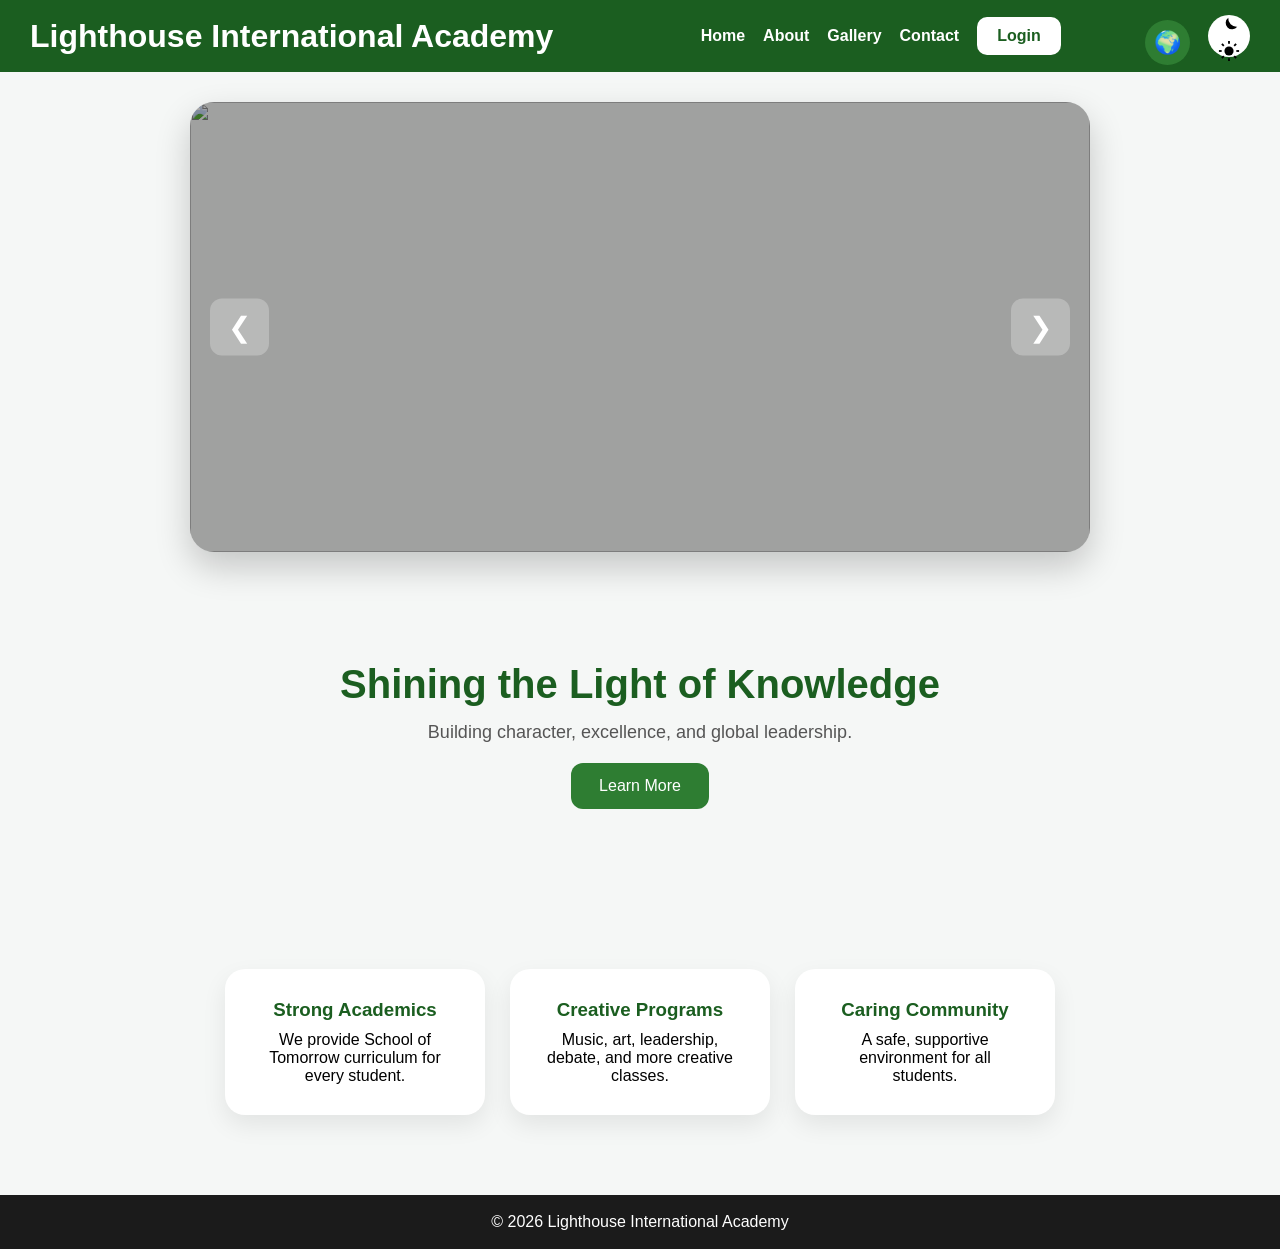
==== index.html @ 6addf2e8 "Add files via upload" ====
<!DOCTYPE html>
<html>
<head>
    <meta charset="UTF-8">
    <meta name="viewport" content="width=device-width, initial-scale=1.0">
    <title>Lighthouse International Academy</title>
    <link rel="stylesheet" href="style.css">
</head>

<body>

<!-- HEADER -->
<header class="header">
    <div class="logo-area">
        <h1 class="logo-text">Lighthouse International Academy</h1>
    </div>
	 <nav class="navbar">
    <a href="index.html">Home</a>
    <a href="about.html">About</a>
    <a href="gallery.html">Gallery</a>
    <a href="contact.html">Contact</a>
	<a href="login.html" class="login-btn">Login</a>
  </nav>
<button id="darkBtn" class="dark-toggle" onclick="toggleDark()">

  <!-- 🌙 Moon -->
  <svg id="moonIcon" xmlns="http://www.w3.org/2000/svg" viewBox="0 0 24 24" width="22" height="22">
    <path fill="currentColor"
      d="M21 12.79A9 9 0 0 1 11.21 3
      7 7 0 1 0 21 12.79z"/>
  </svg>

  <!-- ☀️ Sun -->
  <svg id="sunIcon" xmlns="http://www.w3.org/2000/svg" viewBox="0 0 24 24" width="22" height="22">
    <circle cx="12" cy="12" r="5" fill="currentColor"/>
    <g stroke="currentColor" stroke-width="2">
      <line x1="12" y1="1" x2="12" y2="4"/>
      <line x1="12" y1="20" x2="12" y2="23"/>
      <line x1="4.22" y1="4.22" x2="6.34" y2="6.34"/>
      <line x1="17.66" y1="17.66" x2="19.78" y2="19.78"/>
      <line x1="1" y1="12" x2="4" y2="12"/>
      <line x1="20" y1="12" x2="23" y2="12"/>
      <line x1="4.22" y1="19.78" x2="6.34" y2="17.66"/>
      <line x1="17.66" y1="6.34" x2="19.78" y2="4.22"/>
    </g>
  </svg>

</button>
</header>

<!-- 🌍 LANGUAGE DROPDOWN -->

<div class="language-menu">

  <!-- 🌍 Earth Icon -->
  <button class="lang-btn" onclick="toggleLangMenu()">

    🌍

  </button>

  <!-- Dropdown -->
  <div class="lang-dropdown" id="langDropdown">

    <button onclick="setLanguage('en')">
      🇺🇸 English
    </button>

    <button onclick="setLanguage('ko')">
      🇰🇷 한국어
    </button>

    <button onclick="setLanguage('th')">
      🇹🇭 ไทย
    </button>

  </div>

</div>

<!-- SLIDER (🔥 header 아래에 위치) -->
<section class="slider">
<h1 id="typing"></h1>  
  


  <img src="images/slide1.jpg" class="slide active">
  <img src="images/slide2.jpg" class="slide">
  <img src="images/slide3.jpg" class="slide">
  <img src="images/slide4.jpg" class="slide">
  <img src="images/slide5.jpg" class="slide">
  <img src="images/slide6.jpg" class="slide">
  <img src="images/slide7.jpg" class="slide">
  <img src="images/slide8.jpg" class="slide">
  <img src="images/slide9.jpg" class="slide">
  <img src="images/slide10.jpg" class="slide">
  <img src="images/slide11.jpg" class="slide">
<button class="prev">❮</button>
  <button class="next">❯</button>
</section>

<!-- HERO SECTION -->
<section class="hero reveal">

  <div class="hero-content">

    <h2 id="hero-title">
      Shining the Light of Knowledge
    </h2>

    <p id="hero-text">
      Building character, excellence,
      and global leadership.
    </p>

    <a href="about.html"
       class="btn-hero"
       id="hero-btn">

       Learn More

    </a>

  </div>

</section>

<!-- CARDS -->
<section class="cards-section reveal">

    <div class="card">
      <h3 id="card1-title">
  Strong Academics
</h3>

<p id="card1-text">
  We provide School of Tomorrow curriculum for every student.
</p>
    </div>

    <div class="card">
        <h3 id="card2-title">
  Creative Programs
</h3>

<p id="card2-text">
  Music, art, leadership, debate, and more creative classes.
</p>
    </div>

    <div class="card">
        <h3 id="card3-title">
  Caring Community
</h3>

<p id="card3-text">
  A safe, supportive environment for all students.
</p>
    </div>

</section>

<!-- FOOTER -->
<footer class="footer">
    <p>© 2026 Lighthouse International Academy</p>
</footer>
<div id="lightbox">
  <img id="lightbox-img">
</div>

<!-- SCRIPT -->
<!-- SCRIPT -->
<script type="module" src="script.js"></script>

</body>
</html>
---- style.css ----
*{
  margin:0;
  padding:0;
  box-sizing:border-box;
}

body{
  background:#f5f7f6;
  font-family:Arial,sans-serif;
}

section{
  margin-bottom:40px;
}

/* HEADER */

.header{
  position:sticky;
  top:0;
  z-index:100;

  display:flex;
  justify-content:space-between;
  align-items:center;

  background:#1b5e20;
  color:white;

  padding:15px 30px;
}

/* NAVBAR */

.navbar{
  display:flex;
  align-items:center;
  gap:18px;
}

.navbar a{
  color:white;
  text-decoration:none;
  font-weight:bold;
  transition:0.3s;
}

.navbar a:hover{
  color:#a5d6a7;
}

/* LOGIN BUTTON */

.login-btn{
  background:white;
  color:#1b5e20 !important;

  padding:10px 20px;

  border-radius:10px;

  transition:0.3s;
}

.login-btn:hover{
  background:#dcedc8;
  transform:translateY(-2px);
}

/* HERO */

.hero{
  text-align:center;
  padding:80px 20px;
}

.hero h2{
  font-size:40px;
  margin-bottom:15px;
  color:#1b5e20;
}

.hero p{
  font-size:18px;
  color:#555;
}

/* HERO BUTTON */

.btn-hero{
  display:inline-block;

  margin-top:20px;
  padding:14px 28px;

  background:#2e7d32;
  color:white;

  text-decoration:none;

  border-radius:12px;

  transition:0.3s;
}

.btn-hero:hover{
  transform:scale(1.05);
}

/* SLIDER */

.slider{
  position:relative;

  width:90%;
  max-width:900px;
  height:450px;

  margin:30px auto;

  overflow:hidden;

  border-radius:24px;

  box-shadow:0 15px 35px rgba(0,0,0,0.2);
}

.slide{
  position:absolute;

  width:100%;
  height:100%;

  object-fit:cover;

  opacity:0;

  transition:opacity 1s;
}

.slide.active{
  opacity:1;
}

.slider::after{
  content:"";

  position:absolute;
  inset:0;

  background:rgba(0,0,0,0.35);
}

/* SLIDER BUTTON */

.prev,
.next{
  position:absolute;
  top:50%;

  transform:translateY(-50%);

  background:rgba(255,255,255,0.25);

  border:none;

  color:white;

  font-size:28px;

  padding:12px 18px;

  cursor:pointer;

  border-radius:12px;

  z-index:10;

  transition:0.3s;
}

.prev:hover,
.next:hover{
  background:rgba(255,255,255,0.45);
}

.prev{
  left:20px;
}

.next{
  right:20px;
}

/* TYPING */

#typing{
  position:absolute;

  top:50%;
  left:50%;

  transform:translate(-50%,-50%);

  font-size:52px;
  font-weight:bold;

  color:white;

  border-right:3px solid white;

  padding-right:10px;

  z-index:10;

  white-space:nowrap;
}

/* CARDS */

.cards-section{
  display:flex;
  justify-content:center;
  gap:25px;
  flex-wrap:wrap;

  padding:40px 20px;
}

.card{
  width:260px;

  background:white;

  padding:30px;

  border-radius:20px;

  text-align:center;

  box-shadow:0 10px 25px rgba(0,0,0,0.08);

  transition:0.3s;
}

.card:hover{
  transform:translateY(-10px);
}

.card h3{
  margin-bottom:10px;
  color:#1b5e20;
}

/* GALLERY */

.gallery{
  padding:50px 20px;
  text-align:center;
}

.gallery h2{
  margin-bottom:25px;
  color:#1b5e20;
}

.gallery-grid{
  display:grid;

  grid-template-columns:
  repeat(auto-fit,minmax(250px,1fr));

  gap:18px;
}

.gallery-grid img{
  width:100%;

  border-radius:18px;

  transition:0.3s;

  cursor:pointer;
}

.gallery-grid img:hover{
  transform:scale(1.03);
}

/* LIGHTBOX */

#lightbox{
  position:fixed;
  inset:0;

  background:rgba(0,0,0,0.85);

  display:none;

  justify-content:center;
  align-items:center;

  z-index:999;
}

#lightbox img{
  max-width:90%;
  max-height:85%;

  border-radius:18px;
}

/* FOOTER */

.footer{
  background:#1b1b1b;
  color:white;

  text-align:center;

  padding:18px;

  margin-top:40px;
}

/* DARK MODE */

.dark{
  background:#121212;
  color:#e0e0e0;
}

.dark .header{
  background:#0d3b15;
}

.dark .card{
  background:#1f1f1f;
  color:white;
}

.dark .footer{
  background:black;
}

/* DARK BUTTON */

.dark-toggle{
  background:white;

  border:none;

  width:42px;
  height:42px;

  border-radius:50%;

  cursor:pointer;

  transition:0.3s;
}

.dark-toggle:hover{
  transform:rotate(180deg);
}

/* LANGUAGE MENU */

.language-menu{
  position:fixed;

  top:20px;
  right:90px;

  z-index:9999;
}

.lang-btn{
  width:45px;
  height:45px;

  border:none;

  border-radius:50%;

  background:#2e7d32;
  color:white;

  font-size:22px;

  cursor:pointer;

  transition:0.3s;
}

.lang-btn:hover{
  transform:scale(1.08);
}

.lang-dropdown{
  display:none;
  flex-direction:column;

  margin-top:10px;

  background:white;

  border-radius:14px;

  overflow:hidden;

  box-shadow:0 
  /* 🌌 FULL SCREEN */

.login-page{

  margin:0;

  min-height:100vh;

  display:flex;

  justify-content:center;

  align-items:center;

  background:#0f172a;

  overflow:hidden;

  font-family:'Poppins',sans-serif;
}

/* ✨ ANIMATED BACKGROUND */

.login-page::before{

  content:"";

  position:absolute;

  width:700px;
  height:700px;

  background:
  radial-gradient(
    circle,
    rgba(0,255,200,0.25),
    transparent 70%
  );

  top:-250px;
  left:-250px;

  animation:move1 10s infinite alternate;
}

.login-page::after{

  content:"";

  position:absolute;

  width:600px;
  height:600px;

  background:
  radial-gradient(
    circle,
    rgba(0,140,255,0.25),
    transparent 70%
  );

  bottom:-250px;
  right:-250px;

  animation:move2 12s infinite alternate;
}

@keyframes move1{

  from{
    transform:translate(0,0);
  }

  to{
    transform:translate(80px,60px);
  }

}

@keyframes move2{

  from{
    transform:translate(0,0);
  }

  to{
    transform:translate(-80px,-50px);
  }

}

/* 🔥 MAIN LOGIN CARD */

.login-box{

  position:relative;

  width:420px;

  padding:60px 40px;

  border-radius:30px;

  background:
  rgba(255,255,255,0.08);

  backdrop-filter:blur(25px);

  border:
  1px solid rgba(255,255,255,0.1);

  box-shadow:
  0 20px 60px rgba(0,0,0,0.5);

  z-index:10;

  animation:popup 0.8s ease;
}

@keyframes popup{

  from{
    opacity:0;
    transform:
    scale(0.85)
    translateY(40px);
  }

  to{
    opacity:1;
    transform:
    scale(1)
    translateY(0);
  }

}

/* 🔥 TITLE */

.login-title{

  text-align:center;

  margin-bottom:40px;
}

.login-title h1{

  color:white;

  font-size:42px;

  margin-bottom:8px;
}

.login-title p{

  color:
  rgba(255,255,255,0.65);

  font-size:14px;
}

/* 🔥 INPUT STYLE */

.login-box input,
.login-box select{

  width:100%;

  padding:18px;

  margin-bottom:18px;

  border:none;

  border-radius:18px;

  background:
  rgba(255,255,255,0.07);

  color:white;

  font-size:15px;

  outline:none;

  transition:0.3s;
}

/* ✨ PLACEHOLDER */

.login-box input::placeholder{

  color:
  rgba(255,255,255,0.45);
}

/* ✨ FOCUS */

.login-box input:focus,
.login-box select:focus{

  background:
  rgba(255,255,255,0.12);

  box-shadow:
  0 0 20px rgba(0,255,200,0.3);

  transform:translateY(-2px);
}

/* 🔥 LOGIN BUTTON */

.login-main-btn{

  width:100%;

  padding:18px;

  border:none;

  border-radius:18px;

  background:
  linear-gradient(
    90deg,
    #00ffd5,
    #00a6ff
  );

  color:#0f172a;

  font-size:17px;

  font-weight:bold;

  cursor:pointer;

  transition:0.3s;
}

.login-main-btn:hover{

  transform:
  scale(1.03);

  box-shadow:
  0 10px 30px rgba(0,255,213,0.35);
}

/* 🔥 SIGNUP BUTTON */

.signup-btn{

  width:100%;

  padding:16px;

  margin-top:12px;

  border:none;

  border-radius:18px;

  background:
  rgba(255,255,255,0.08);

  color:white;

  cursor:pointer;

  transition:0.3s;
}

.signup-btn:hover{

  background:
  rgba(255,255,255,0.15);
}

/* 📱 MOBILE */

@media(max-width:500px){

  .login-box{

    width:88%;

    padding:45px 25px;
  }

}
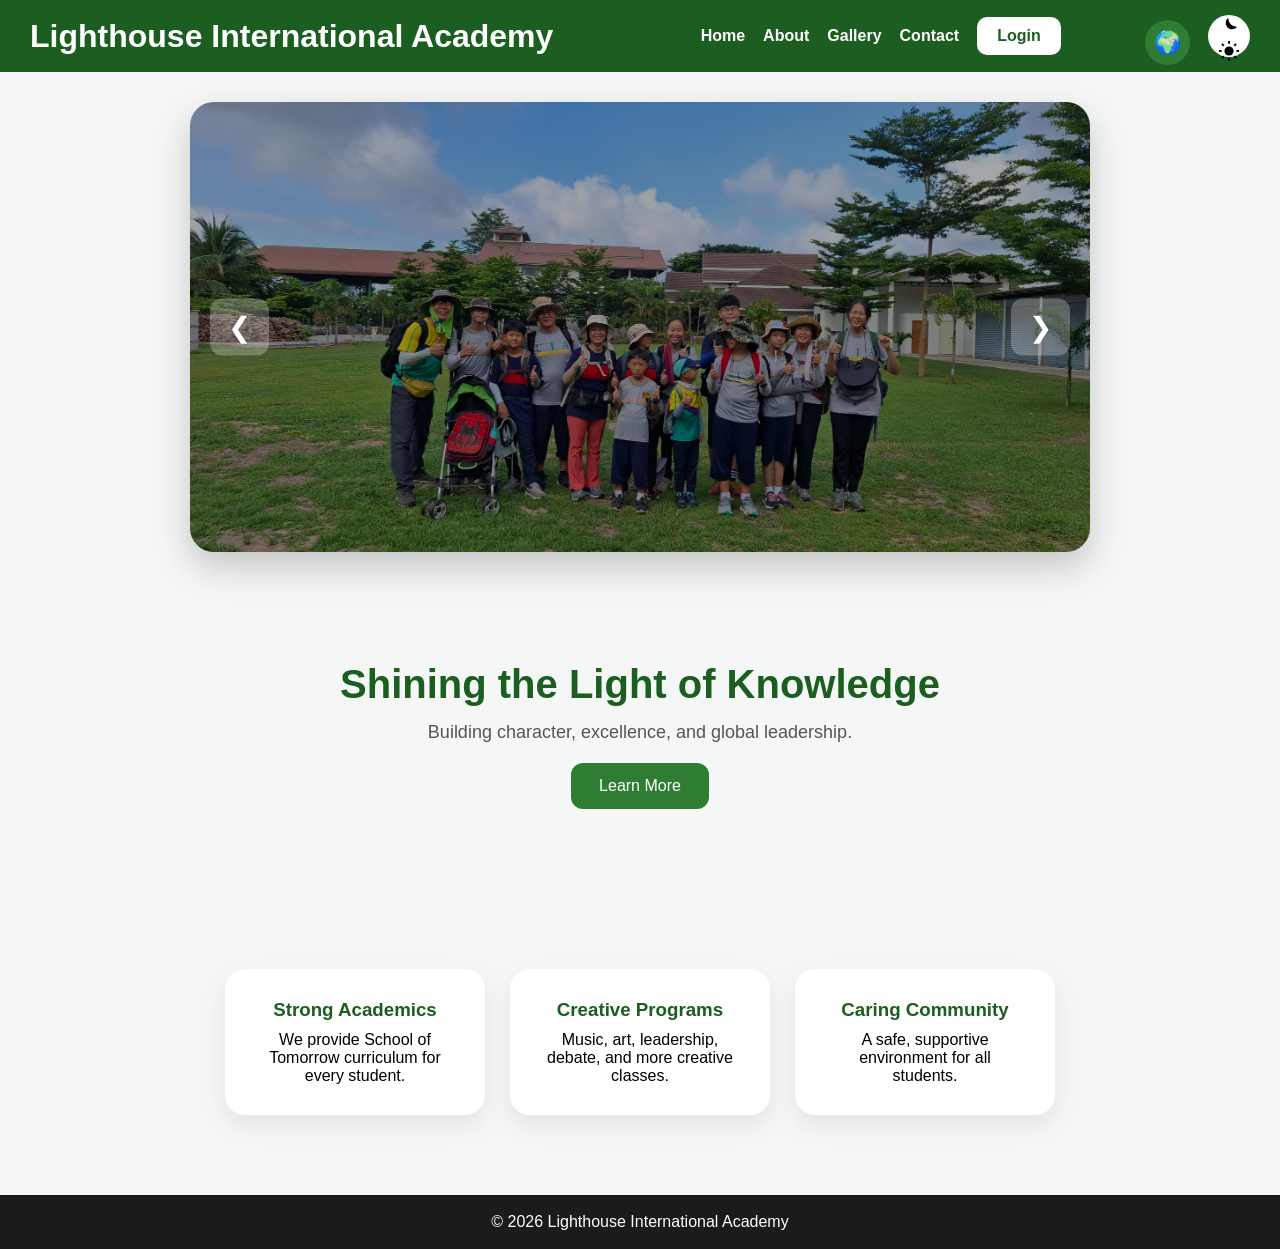
==== commit 7c7fbc9b: "Update index.html" ====
--- a/index.html
+++ b/index.html
@@ -84,17 +84,17 @@
   
 
 
-  <img src="images/slide1.jpg" class="slide active">
-  <img src="images/slide2.jpg" class="slide">
-  <img src="images/slide3.jpg" class="slide">
-  <img src="images/slide4.jpg" class="slide">
-  <img src="images/slide5.jpg" class="slide">
-  <img src="images/slide6.jpg" class="slide">
-  <img src="images/slide7.jpg" class="slide">
-  <img src="images/slide8.jpg" class="slide">
-  <img src="images/slide9.jpg" class="slide">
-  <img src="images/slide10.jpg" class="slide">
-  <img src="images/slide11.jpg" class="slide">
+  <img src="slide1.jpg" class="slide active">
+<img src="slide2.jpg" class="slide">
+<img src="slide3.jpg" class="slide">
+<img src="slide4.jpg" class="slide">
+<img src="slide5.jpg" class="slide">
+<img src="slide6.jpg" class="slide">
+<img src="slide7.jpg" class="slide">
+<img src="slide8.jpg" class="slide">
+<img src="slide9.jpg" class="slide">
+<img src="slide10.jpg" class="slide">
+<img src="slide11.jpg" class="slide">
 <button class="prev">❮</button>
   <button class="next">❯</button>
 </section>
@@ -173,4 +173,4 @@
 <script type="module" src="script.js"></script>
 
 </body>
-</html>+</html>
